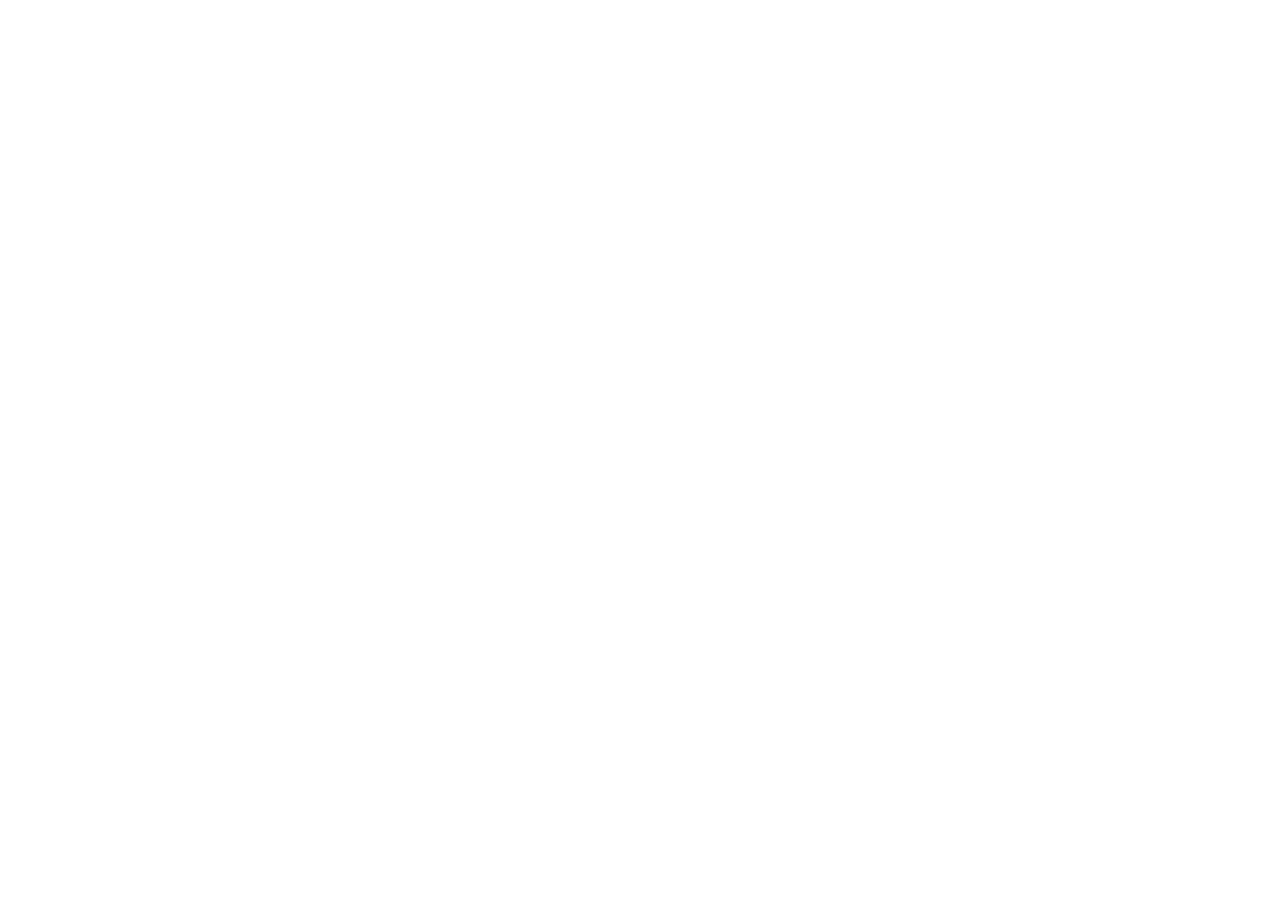
==== index.html @ 46b1aa36 "Initial files" ====
<!DOCTYPE html>
<html lang="en">
<head>
    <meta charset="UTF-8">
    <meta http-equiv="X-UA-Compatible" content="IE=edge">
    <meta name="viewport" content="width=device-width, initial-scale=1.0">
    <title>Document</title>
    <!-- GOOGLE FONT -->
    <link rel="preconnect" href="https://fonts.googleapis.com">
    <link rel="preconnect" href="https://fonts.gstatic.com" crossorigin>
    <link href="https://fonts.googleapis.com/css2?family=Source+Sans+Pro:wght@300;400;700;900&display=swap" rel="stylesheet">
    <!-- FONTAWESOME -->
    <link rel="stylesheet" href="https://cdnjs.cloudflare.com/ajax/libs/font-awesome/6.2.1/css/all.min.css" integrity="sha512-MV7K8+y+gLIBoVD59lQIYicR65iaqukzvf/nwasF0nqhPay5w/9lJmVM2hMDcnK1OnMGCdVK+iQrJ7lzPJQd1w==" crossorigin="anonymous" referrerpolicy="no-referrer" />
    <!-- PERSONAL STYLES -->
    <link rel="stylesheet" href="index.css">
</head>
<body>  
    <div class="container">
        <!-- <i class="fa-solid fa-comment-dots"></i> -->
        <div class="header"></div>

    </div>
</body>
</html>
---- index.css ----
:root {
    --font-primary: 'Source Sans Pro', sans-serif;
    --color-black: #090909;
    --color-light-black: #202020;
    --color-gray: #d7d7d7;
    --color-light-gray: #ececec;
}
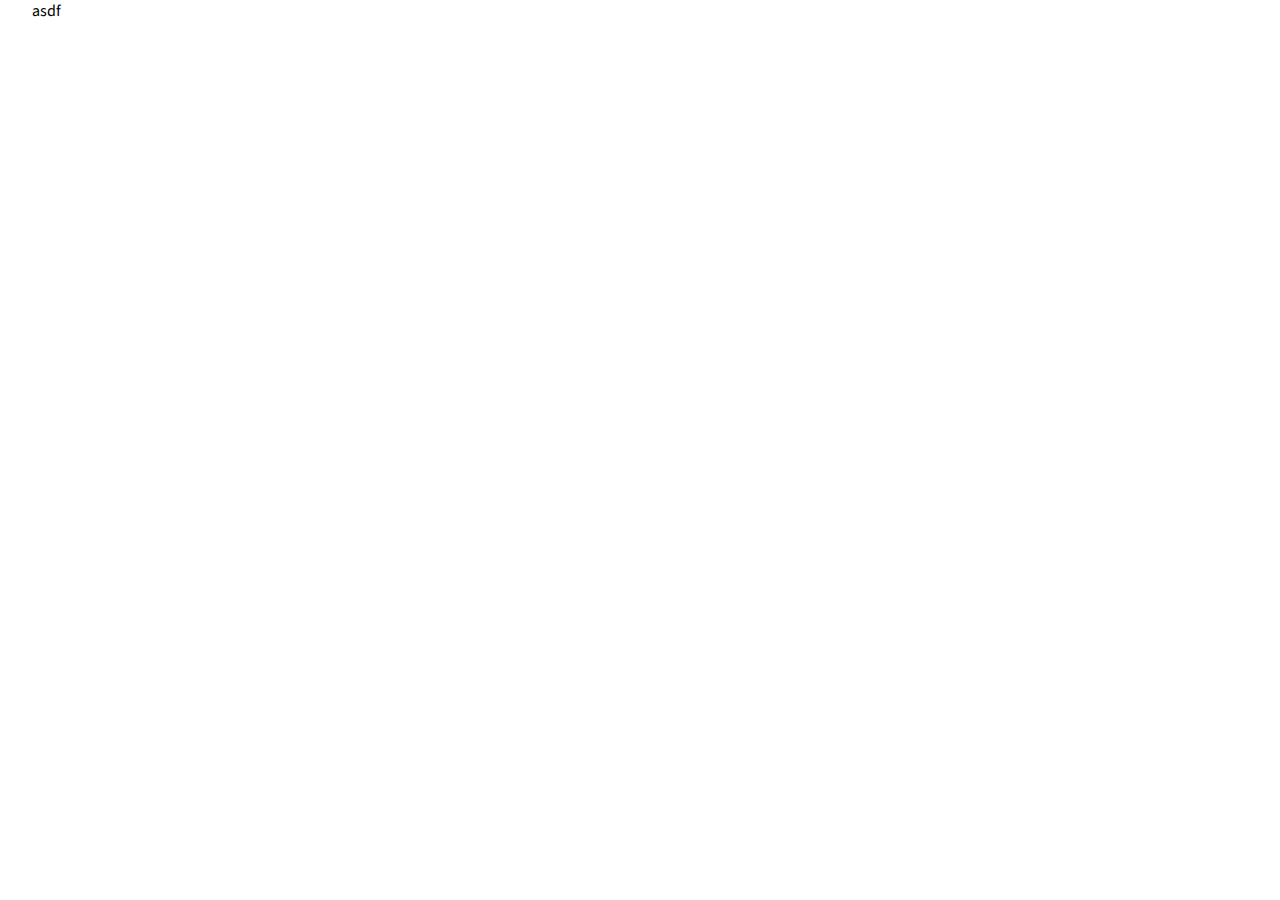
==== commit ba6dc3f2: "Updated the grid layout" ====
--- a/index.html
+++ b/index.html
@@ -17,8 +17,11 @@
 <body>  
     <div class="container">
         <!-- <i class="fa-solid fa-comment-dots"></i> -->
-        <div class="header"></div>
-
+        <section class="header col-middle">asdf</section>
+        <section class="hero col-full"></section>
+        <section class="blog-one"></section>
+        <section class="blog-two"></section>
+        <section class="blog-three"></section>
     </div>
 </body>
 </html>--- a/index.css
+++ b/index.css
@@ -1,7 +1,40 @@
 :root {
     --font-primary: 'Source Sans Pro', sans-serif;
-    --color-black: #090909;
-    --color-light-black: #202020;
-    --color-gray: #d7d7d7;
-    --color-light-gray: #ececec;
+    --white: #fff;
+    --black: #090909;
+    --medium-black: #151515;
+    --light-black: #202020;
+    --gray: #d7d7d7;
+    --light-gray: #ececec;
+}
+
+*,*::before,*::after {
+    box-sizing: border-box;
+    margin: 0;
+    padding: 0;
+    font-family: var(--font-primary);
+}
+
+body {
+}
+
+.container {
+    display: grid;
+    grid-template-columns: 2em minmax(300px,1024px) 2em;
+}
+
+.col-full {
+    grid-column: 1 / -1;
+}
+
+.col-middle {
+    grid-column: 2 / -2;
+}
+
+.hero {
+    min-height: 30vh;
+    background: url("https://images.unsplash.com/photo-1505238680356-667803448bb6?ixlib=rb-4.0.3&ixid=MnwxMjA3fDB8MHxwaG90by1wYWdlfHx8fGVufDB8fHx8&auto=format&fit=crop&w=1470&q=80");
+    background-size: cover;
+    background-position: center;
+    background-repeat: no-repeat;
 }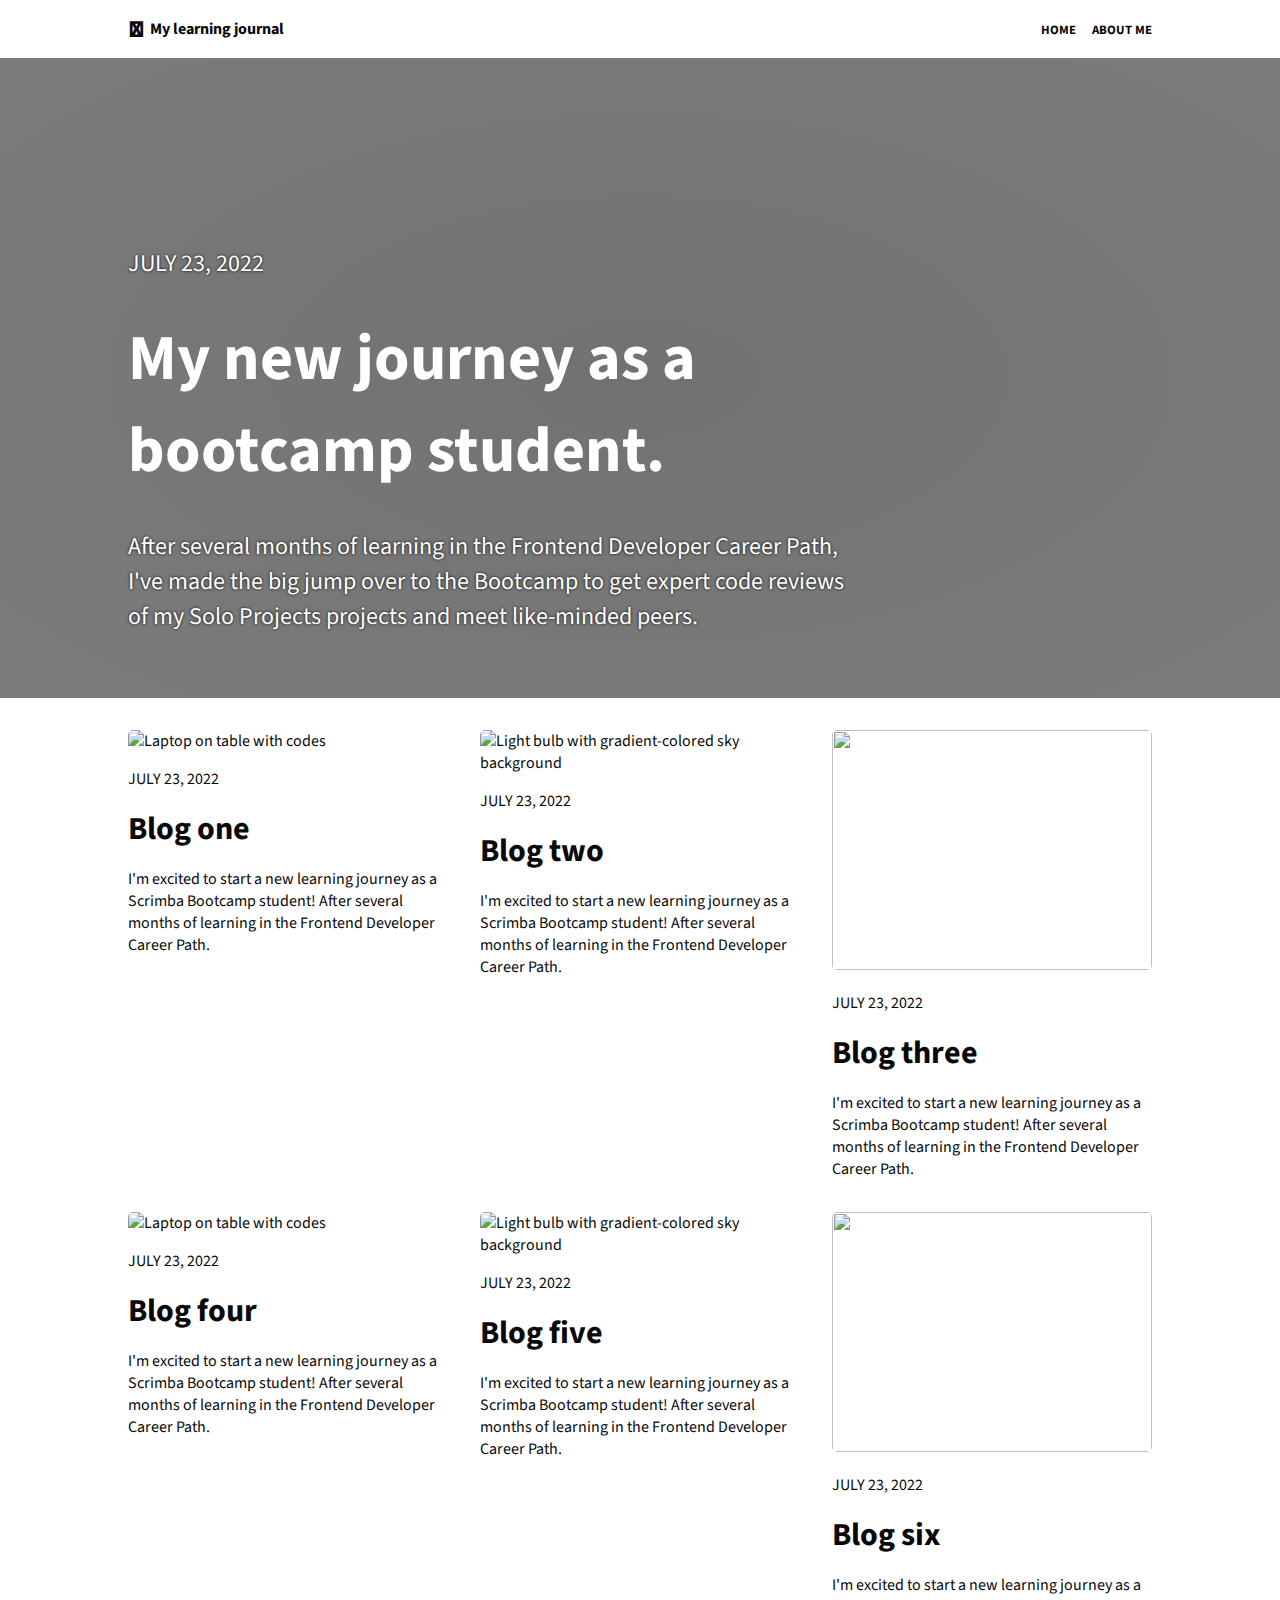
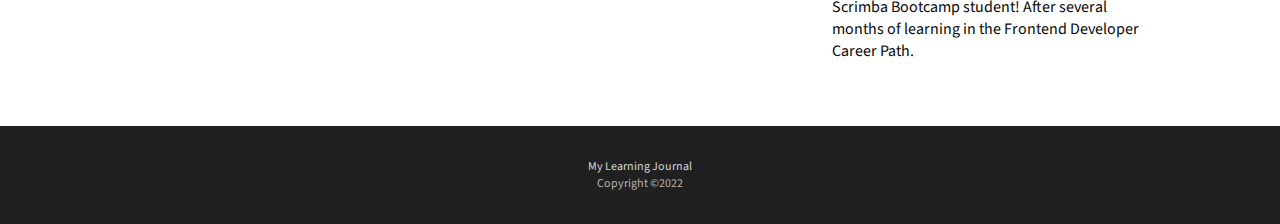
==== commit 05cd036c: "updated some files" ====
--- a/index.html
+++ b/index.html
@@ -10,18 +10,89 @@
     <link rel="preconnect" href="https://fonts.gstatic.com" crossorigin>
     <link href="https://fonts.googleapis.com/css2?family=Source+Sans+Pro:wght@300;400;700;900&display=swap" rel="stylesheet">
     <!-- FONTAWESOME -->
-    <link rel="stylesheet" href="https://cdnjs.cloudflare.com/ajax/libs/font-awesome/6.2.1/css/all.min.css" integrity="sha512-MV7K8+y+gLIBoVD59lQIYicR65iaqukzvf/nwasF0nqhPay5w/9lJmVM2hMDcnK1OnMGCdVK+iQrJ7lzPJQd1w==" crossorigin="anonymous" referrerpolicy="no-referrer" />
+    <link rel="stylesheet" href="https://cdnjs.cloudflare.com/ajax/libs/font-awesome/6.0.0/css/all.min.css" integrity="sha512-9usAa10IRO0HhonpyAIVpjrylPvoDwiPUiKdWk5t3PyolY1cOd4DSE0Ga+ri4AuTroPR5aQvXU9xC6qOPnzFeg==" crossorigin="anonymous" referrerpolicy="no-referrer" />
+    <script src="https://cdnjs.cloudflare.com/ajax/libs/font-awesome/6.2.1/js/all.min.js" integrity="sha512-rpLlll167T5LJHwp0waJCh3ZRf7pO6IT1+LZOhAyP6phAirwchClbTZV3iqL3BMrVxIYRbzGTpli4rfxsCK6Vw==" crossorigin="anonymous" referrerpolicy="no-referrer"></script>
     <!-- PERSONAL STYLES -->
     <link rel="stylesheet" href="index.css">
 </head>
 <body>  
     <div class="container">
-        <!-- <i class="fa-solid fa-comment-dots"></i> -->
-        <section class="header col-middle">asdf</section>
-        <section class="hero col-full"></section>
-        <section class="blog-one"></section>
-        <section class="blog-two"></section>
-        <section class="blog-three"></section>
+        <header class="header col-middle">
+            <nav>
+                <ul class="flex">
+                    <li>
+                        <a class="flex" href="#">
+                            <i class="fa-solid fa-comment logo-icon"></i>
+                            <h1 class="logo-text">My learning journal</h1>
+                        </a>
+                    </li>
+                    <li class="margin-left-auto">
+                        <a class="nav-link" href="#">Home</a>
+                    </li>
+                    <li>
+                        <a class="nav-link" href="#">About me</a>
+                    </li>
+                </ul>
+            </nav>
+        </header>
+        <!-- HERO IMG -->
+        <section class="hero-img col-full">
+        </section>
+        <!-- HERO TEXT -->
+        <section class="hero-text col-middle">
+            <p class="blog-date">JULY 23, 2022</p>
+            <h2><a href="main-blog.html">My new journey as a bootcamp student.</a></h2>
+            <p>After several months of learning in the Frontend Developer Career Path, I've made the big jump over to the Bootcamp to get expert code reviews of my Solo Projects projects and meet like-minded peers.</p>
+        </section>
+        <!-- BLOG ONE -->
+        <main class="main col-middle">
+            <section class="blog blog-one">
+                <img class="blog-img" src="https://images.unsplash.com/photo-1498050108023-c5249f4df085?ixlib=rb-4.0.3&ixid=MnwxMjA3fDB8MHxwaG90by1wYWdlfHx8fGVufDB8fHx8&auto=format&fit=crop&w=872&q=80" alt="Laptop on table with codes">
+                <p class="blog-date">JULY 23, 2022</p>
+                <h2 class="blog-title">Blog one</h2>
+                <p>I'm excited to start a new learning journey as a Scrimba Bootcamp student! After several months of learning in the Frontend Developer Career Path.</p>
+            </section>
+            <!-- BLOG TWO -->
+            <section class="blog blog-two">
+                <img class="blog-img" src="https://images.unsplash.com/photo-1493612276216-ee3925520721?ixlib=rb-4.0.3&ixid=MnwxMjA3fDB8MHxwaG90by1wYWdlfHx8fGVufDB8fHx8&auto=format&fit=crop&w=464&q=80" alt="Light bulb with gradient-colored sky background">
+                <p class="blog-date">JULY 23, 2022</p>
+                <h2 class="blog-title">Blog two</h2>
+                <p>I'm excited to start a new learning journey as a Scrimba Bootcamp student! After several months of learning in the Frontend Developer Career Path.</p>
+            </section>
+            <!-- BLOG THREE -->
+            <section class="blog blog-three">
+                <img class="blog-img" src="https://images.unsplash.com/photo-1589561253898-768105ca91a8?ixlib=rb-4.0.3&ixid=MnwxMjA3fDB8MHxwaG90by1wYWdlfHx8fGVufDB8fHx8&auto=format&fit=crop&w=869&q=80" alt="">
+                <p class="blog-date">JULY 23, 2022</p>
+                <h2 class="blog-title">Blog three</h2>
+                <p>I'm excited to start a new learning journey as a Scrimba Bootcamp student! After several months of learning in the Frontend Developer Career Path.</p>
+            </section>
+            <!-- BLOG FOUR -->
+            <section class="blog blog-one sm-hidden">
+                <img class="blog-img" src="https://images.unsplash.com/photo-1474552226712-ac0f0961a954?ixlib=rb-4.0.3&ixid=MnwxMjA3fDB8MHxwaG90by1wYWdlfHx8fGVufDB8fHx8&auto=format&fit=crop&w=871&q=80" alt="Laptop on table with codes">
+                <p class="blog-date">JULY 23, 2022</p>
+                <h2 class="blog-title">Blog four</h2>
+                <p>I'm excited to start a new learning journey as a Scrimba Bootcamp student! After several months of learning in the Frontend Developer Career Path.</p>
+            </section>
+            <!-- BLOG FIVE -->
+            <section class="blog blog-two sm-hidden">
+                <img class="blog-img" src="https://images.unsplash.com/photo-1564865878688-9a244444042a?ixlib=rb-4.0.3&ixid=MnwxMjA3fDB8MHxwaG90by1wYWdlfHx8fGVufDB8fHx8&auto=format&fit=crop&w=870&q=80" alt="Light bulb with gradient-colored sky background">
+                <p class="blog-date">JULY 23, 2022</p>
+                <h2 class="blog-title">Blog five</h2>
+                <p>I'm excited to start a new learning journey as a Scrimba Bootcamp student! After several months of learning in the Frontend Developer Career Path.</p>
+            </section>
+            <!-- BLOG SIX -->
+            <section class="blog blog-three sm-hidden">
+                <img class="blog-img" src="https://images.unsplash.com/photo-1500964757637-c85e8a162699?ixlib=rb-4.0.3&ixid=MnwxMjA3fDB8MHxwaG90by1wYWdlfHx8fGVufDB8fHx8&auto=format&fit=crop&w=1503&q=80" alt="">
+                <p class="blog-date">JULY 23, 2022</p>
+                <h2 class="blog-title">Blog six</h2>
+                <p>I'm excited to start a new learning journey as a Scrimba Bootcamp student! After several months of learning in the Frontend Developer Career Path.</p>
+            </section>
+        </main>
+        <button class="btn btn-view-more lg-hidden col-middle">View more</button>
+        <footer class="dark-div col-full">
+            <p class="accent-text">My Learning Journal</p>
+            <p class="light-text">Copyright ©2022</p>
+        </footer>
     </div>
 </body>
 </html>--- a/index.css
+++ b/index.css
@@ -5,7 +5,7 @@
     --medium-black: #151515;
     --light-black: #202020;
     --gray: #d7d7d7;
-    --light-gray: #ececec;
+    --light-gray: #b9b4b4;
 }
 
 *,*::before,*::after {
@@ -15,26 +15,194 @@
     font-family: var(--font-primary);
 }
 
+a {text-decoration: none; color: inherit; }
+ul { list-style-type: none;}
+img {width: 100%;}
 body {
-}
+    color: var(--black);
+}
+
 
 .container {
     display: grid;
-    grid-template-columns: 2em minmax(300px,1024px) 2em;
-}
+    grid-template-columns: minmax(6%,1fr) minmax(auto,1024px) minmax(6%,1fr);
+    /* grid-template-rows: auto 50vh; */
+}
+
+section {
+    margin-bottom: 2em;
+}
+
+.sm-hidden {display: none;}
+
+/* ========================== 
+    GRID UTILITY CLASSES
+=============================*/
 
 .col-full {
     grid-column: 1 / -1;
 }
 
 .col-middle {
-    grid-column: 2 / -2;
-}
-
-.hero {
-    min-height: 30vh;
-    background: url("https://images.unsplash.com/photo-1505238680356-667803448bb6?ixlib=rb-4.0.3&ixid=MnwxMjA3fDB8MHxwaG90by1wYWdlfHx8fGVufDB8fHx8&auto=format&fit=crop&w=1470&q=80");
+    grid-column: 2;
+}
+
+/* ========================== 
+    OTHER UTILITY CLASSES
+=============================*/
+
+.flex {display: flex;align-items: center;}
+.right-align { text-align: right;}
+.margin-left-auto {margin-left: auto;}
+.blog-title {margin: .5em 0; font-size: 2rem;}
+.dark-div {color: var(--gray); background-color: var(--light-black);}
+.bold-text {font-weight: 700;}
+.light-text {color: var(--light-gray);}
+
+/* ============ 
+    HEADER
+===============*/
+
+.header {
+    /* align-self: end; */
+    padding: 1rem 0;
+}
+nav ul {
+    gap: 0px 1em;
+}
+
+.nav-link {
+    text-transform: uppercase;
+    text-align: right;
+    font-size: .8rem;
+    font-weight: 500;
+    font-weight: 700;
+}
+
+.logo-text {
+    display: inline-block;
+    width: fit-content;
+    font-size: 1rem;
+}
+
+.logo-icon {font-size: 1.5rem; margin-right: .2em;}
+
+
+
+/* ============ 
+    HERO
+===============*/
+
+.hero-img {
+    grid-row: 2;
+    min-height: 540px;
+    max-height: 640px;
+    height: calc(100vh - 56px);
+    background: radial-gradient(#0000008e, #00000083), url("https://images.unsplash.com/photo-1505238680356-667803448bb6?ixlib=rb-4.0.3&ixid=MnwxMjA3fDB8MHxwaG90by1wYWdlfHx8fGVufDB8fHx8&auto=format&fit=crop&w=1470&q=80");
     background-size: cover;
     background-position: center;
     background-repeat: no-repeat;
+}
+
+.hero-text {
+    padding-bottom: 2em;
+    color: var(--white);
+    grid-row: 2;
+    align-self: end;
+    width: min(100%,720px);
+    /* font-size: 2vw; */
+}
+.hero-text > * {
+    text-shadow: 0px 0px 3px #000;
+}
+
+.hero-text h2 {
+    margin: .5em 0;
+    font-size: 2rem;
+    text-shadow: 0px 5px 2px #000;
+}
+
+.main-blog {
+    color: var(--black);
+}
+
+.main-blog > *, .hero-text h2  {
+    text-shadow: none;
+}
+
+
+
+/* ============ 
+    MAIN
+===============*/
+.main {
+    display: grid;
+}
+
+/* ============ 
+    BLOG
+===============*/
+.blog-date {
+    margin-top: 1rem;
+}
+
+.blog-img {
+    height: max(240px,10vh);
+    object-fit: cover;
+    object-position: center;
+    border-radius: 5px;
+}
+
+/* ============ 
+    FOOTER
+===============*/
+
+footer {
+    font-size: 0.75em;
+    margin-top: 2rem;
+    padding: 2rem 0;
+    text-align: center;
+}
+
+
+/* BTN */
+
+.btn {
+    display: inline-block;
+    padding: .8em 1em;
+    border-radius: 5px;
+    font-weight: 700;
+    border: 1px solid var(--black);
+}
+.btn:hover,
+.btn:active {
+    background-color: var(--black);
+    color: var(--white);
+}
+.btn-view-more {
+    justify-self: center;
+    width: min(100%,320px);
+}
+
+@media (min-width:481px) {
+    .hero-text {
+        font-size: 1.2rem;
+    }
+    .hero-text h2 {
+        font-size: 3rem;
+    }
+}
+@media (min-width:688px) {
+    .sm-hidden {display: block;}
+    .lg-hidden {display: none;}
+    .main {
+        grid-template-columns: repeat(auto-fit, minmax(320px,1fr));
+        gap: 0 2em;
+    }
+    .hero-text {
+        font-size: 1.5rem;
+    }
+    .hero-text h2 {
+        font-size: 4rem;
+    }
 }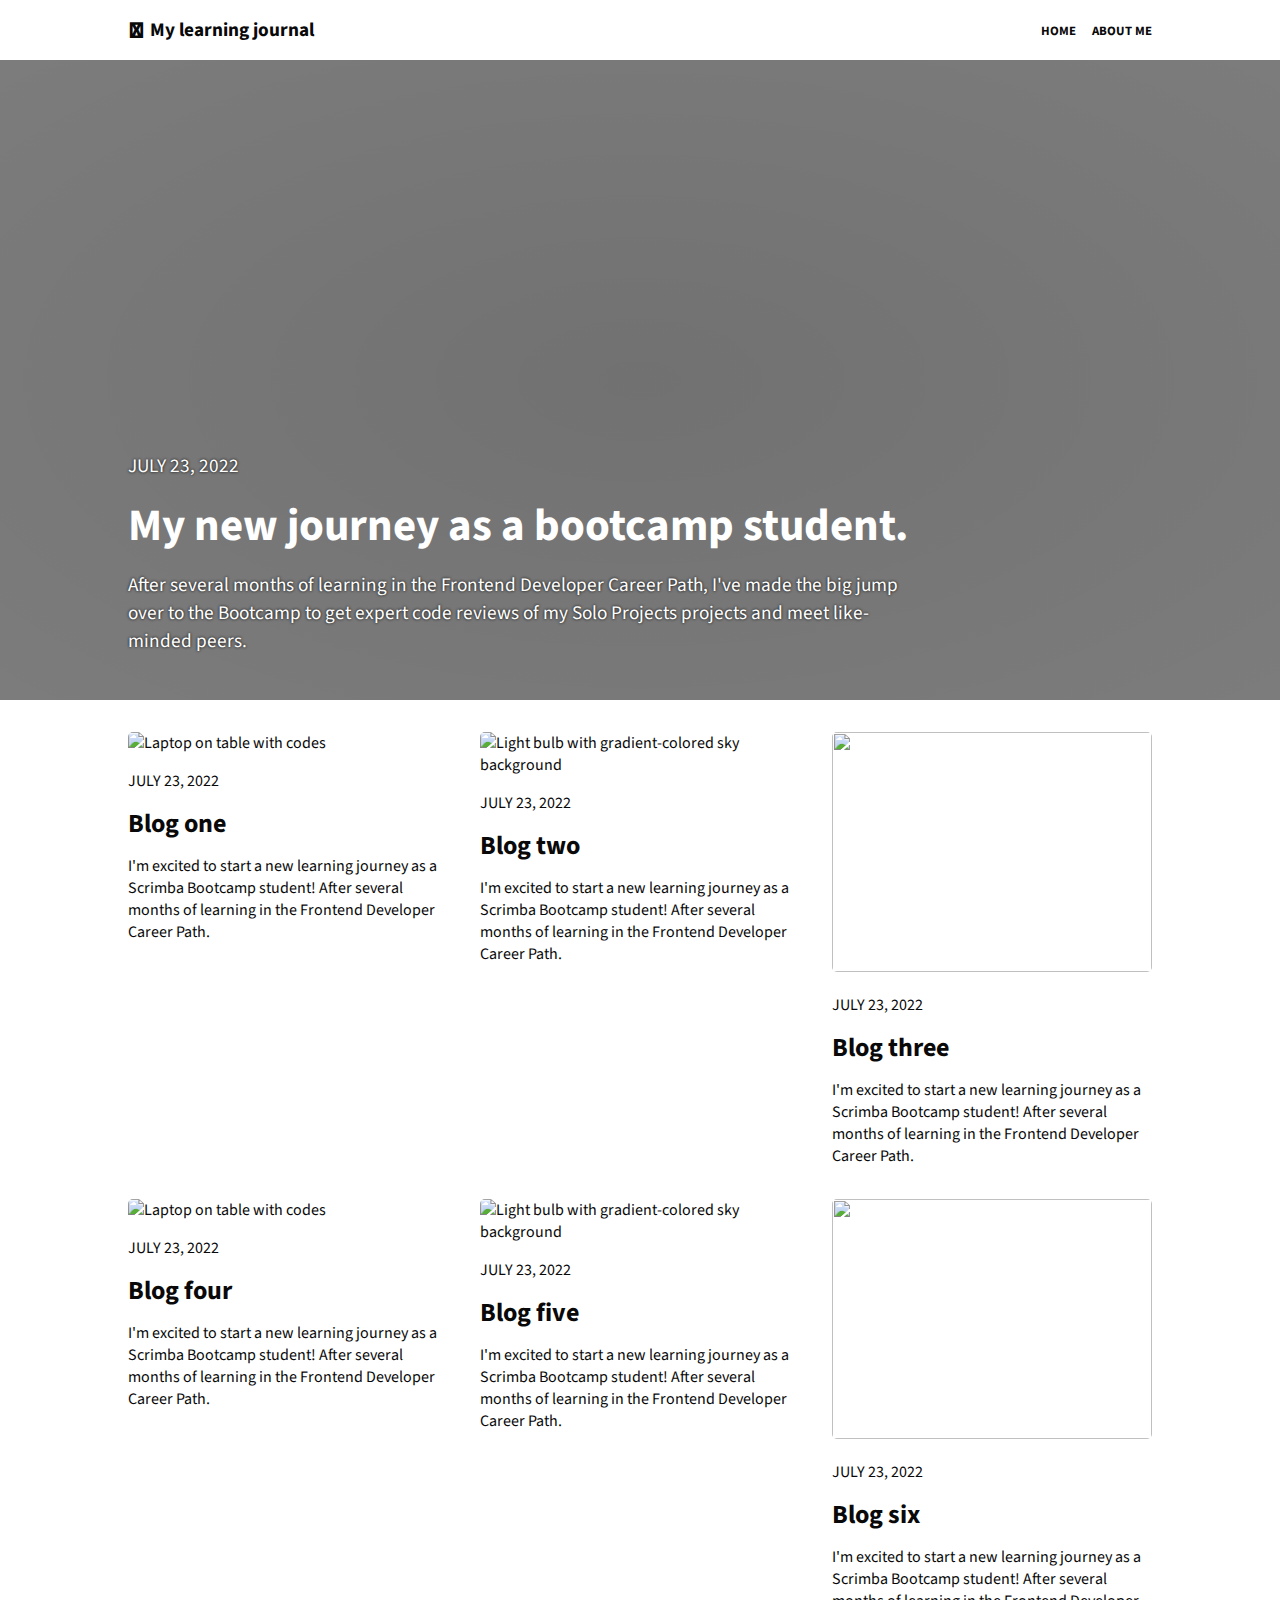
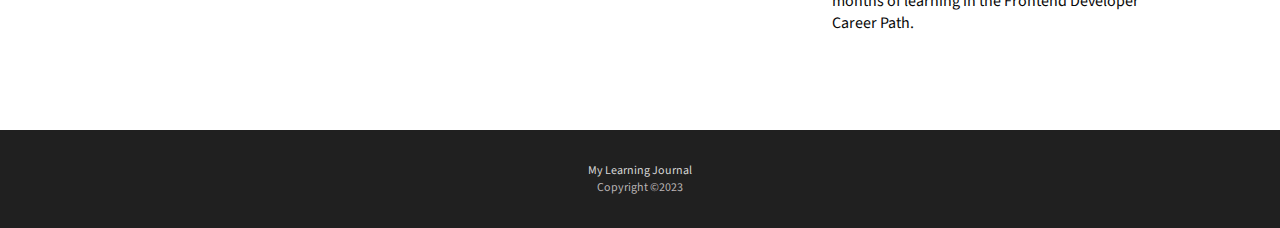
==== commit c70972d4: "Modified the about me page" ====
--- a/index.html
+++ b/index.html
@@ -4,7 +4,7 @@
     <meta charset="UTF-8">
     <meta http-equiv="X-UA-Compatible" content="IE=edge">
     <meta name="viewport" content="width=device-width, initial-scale=1.0">
-    <title>Document</title>
+    <title>Home</title>
     <!-- GOOGLE FONT -->
     <link rel="preconnect" href="https://fonts.googleapis.com">
     <link rel="preconnect" href="https://fonts.gstatic.com" crossorigin>
@@ -16,8 +16,8 @@
     <link rel="stylesheet" href="index.css">
 </head>
 <body>  
-    <div class="container">
-        <header class="header col-middle">
+    <div class="primary-grid-container">
+        <header class="header col-2-2">
             <nav>
                 <ul class="flex">
                     <li>
@@ -27,71 +27,71 @@
                         </a>
                     </li>
                     <li class="margin-left-auto">
-                        <a class="nav-link" href="#">Home</a>
+                        <a class="nav-link" href="index.html">Home</a>
                     </li>
                     <li>
-                        <a class="nav-link" href="#">About me</a>
+                        <a class="nav-link" href="about-me.html">About me</a>
                     </li>
                 </ul>
             </nav>
         </header>
         <!-- HERO IMG -->
-        <section class="hero-img col-full">
+        <section class="hero-img col-1-1">
         </section>
         <!-- HERO TEXT -->
-        <section class="hero-text col-middle">
+        <section class="hero-text col-2-2">
             <p class="blog-date">JULY 23, 2022</p>
-            <h2><a href="main-blog.html">My new journey as a bootcamp student.</a></h2>
+            <h2><a href="featured-blog.html">My new journey as a bootcamp student.</a></h2>
             <p>After several months of learning in the Frontend Developer Career Path, I've made the big jump over to the Bootcamp to get expert code reviews of my Solo Projects projects and meet like-minded peers.</p>
         </section>
         <!-- BLOG ONE -->
-        <main class="main col-middle">
-            <section class="blog blog-one">
+        <section class="blog-cards col-2-2">
+            <article class="blog blog-one">
                 <img class="blog-img" src="https://images.unsplash.com/photo-1498050108023-c5249f4df085?ixlib=rb-4.0.3&ixid=MnwxMjA3fDB8MHxwaG90by1wYWdlfHx8fGVufDB8fHx8&auto=format&fit=crop&w=872&q=80" alt="Laptop on table with codes">
                 <p class="blog-date">JULY 23, 2022</p>
-                <h2 class="blog-title">Blog one</h2>
+                <h2 class="title blog-title">Blog one</h2>
                 <p>I'm excited to start a new learning journey as a Scrimba Bootcamp student! After several months of learning in the Frontend Developer Career Path.</p>
-            </section>
+            </article>
             <!-- BLOG TWO -->
-            <section class="blog blog-two">
+            <article class="blog blog-two">
                 <img class="blog-img" src="https://images.unsplash.com/photo-1493612276216-ee3925520721?ixlib=rb-4.0.3&ixid=MnwxMjA3fDB8MHxwaG90by1wYWdlfHx8fGVufDB8fHx8&auto=format&fit=crop&w=464&q=80" alt="Light bulb with gradient-colored sky background">
                 <p class="blog-date">JULY 23, 2022</p>
-                <h2 class="blog-title">Blog two</h2>
+                <h2 class="title blog-title">Blog two</h2>
                 <p>I'm excited to start a new learning journey as a Scrimba Bootcamp student! After several months of learning in the Frontend Developer Career Path.</p>
-            </section>
+            </article>
             <!-- BLOG THREE -->
-            <section class="blog blog-three">
+            <article class="blog blog-three">
                 <img class="blog-img" src="https://images.unsplash.com/photo-1589561253898-768105ca91a8?ixlib=rb-4.0.3&ixid=MnwxMjA3fDB8MHxwaG90by1wYWdlfHx8fGVufDB8fHx8&auto=format&fit=crop&w=869&q=80" alt="">
                 <p class="blog-date">JULY 23, 2022</p>
-                <h2 class="blog-title">Blog three</h2>
+                <h2 class="title blog-title">Blog three</h2>
                 <p>I'm excited to start a new learning journey as a Scrimba Bootcamp student! After several months of learning in the Frontend Developer Career Path.</p>
-            </section>
+            </article>
             <!-- BLOG FOUR -->
-            <section class="blog blog-one sm-hidden">
+            <article class="blog blog-one sm-hidden">
                 <img class="blog-img" src="https://images.unsplash.com/photo-1474552226712-ac0f0961a954?ixlib=rb-4.0.3&ixid=MnwxMjA3fDB8MHxwaG90by1wYWdlfHx8fGVufDB8fHx8&auto=format&fit=crop&w=871&q=80" alt="Laptop on table with codes">
                 <p class="blog-date">JULY 23, 2022</p>
-                <h2 class="blog-title">Blog four</h2>
+                <h2 class="title blog-title">Blog four</h2>
                 <p>I'm excited to start a new learning journey as a Scrimba Bootcamp student! After several months of learning in the Frontend Developer Career Path.</p>
-            </section>
+            </article>
             <!-- BLOG FIVE -->
-            <section class="blog blog-two sm-hidden">
+            <article class="blog blog-two sm-hidden">
                 <img class="blog-img" src="https://images.unsplash.com/photo-1564865878688-9a244444042a?ixlib=rb-4.0.3&ixid=MnwxMjA3fDB8MHxwaG90by1wYWdlfHx8fGVufDB8fHx8&auto=format&fit=crop&w=870&q=80" alt="Light bulb with gradient-colored sky background">
                 <p class="blog-date">JULY 23, 2022</p>
-                <h2 class="blog-title">Blog five</h2>
+                <h2 class="title blog-title">Blog five</h2>
                 <p>I'm excited to start a new learning journey as a Scrimba Bootcamp student! After several months of learning in the Frontend Developer Career Path.</p>
-            </section>
+            </article>
             <!-- BLOG SIX -->
-            <section class="blog blog-three sm-hidden">
+            <article class="blog blog-three sm-hidden">
                 <img class="blog-img" src="https://images.unsplash.com/photo-1500964757637-c85e8a162699?ixlib=rb-4.0.3&ixid=MnwxMjA3fDB8MHxwaG90by1wYWdlfHx8fGVufDB8fHx8&auto=format&fit=crop&w=1503&q=80" alt="">
                 <p class="blog-date">JULY 23, 2022</p>
-                <h2 class="blog-title">Blog six</h2>
+                <h2 class="title blog-title">Blog six</h2>
                 <p>I'm excited to start a new learning journey as a Scrimba Bootcamp student! After several months of learning in the Frontend Developer Career Path.</p>
-            </section>
-        </main>
-        <button class="btn btn-view-more lg-hidden col-middle">View more</button>
-        <footer class="dark-div col-full">
+            </article>
+            <button class="btn btn-view-more lg-hidden blog-cards-full-width blog-cards-title">View more</button>
+        </section>
+        <footer class="dark-div col-1-1">
             <p class="accent-text">My Learning Journal</p>
-            <p class="light-text">Copyright ©2022</p>
+            <p class="light-text">Copyright ©2023</p>
         </footer>
     </div>
 </body>
--- a/index.css
+++ b/index.css
@@ -23,13 +23,12 @@
 }
 
 
-.container {
+.primary-grid-container {
     display: grid;
     grid-template-columns: minmax(6%,1fr) minmax(auto,1024px) minmax(6%,1fr);
-    /* grid-template-rows: auto 50vh; */
-}
-
-section {
+}
+
+section,article {
     margin-bottom: 2em;
 }
 
@@ -39,33 +38,42 @@
     GRID UTILITY CLASSES
 =============================*/
 
-.col-full {
+.col-1-1 {
     grid-column: 1 / -1;
 }
 
-.col-middle {
-    grid-column: 2;
+.col-2-2 {
+    grid-column: 2 / -2;
+}
+
+.blog-cards {
+    display: grid;
 }
 
 /* ========================== 
     OTHER UTILITY CLASSES
 =============================*/
 
+/* Layout utilities */
 .flex {display: flex;align-items: center;}
 .right-align { text-align: right;}
 .margin-left-auto {margin-left: auto;}
-.blog-title {margin: .5em 0; font-size: 2rem;}
 .dark-div {color: var(--gray); background-color: var(--light-black);}
+
+/* Font utilities */
+.blog-title { font-size: 1.625rem;}
+.blog-subtitle { font-size: 1.25rem;}
 .bold-text {font-weight: 700;}
 .light-text {color: var(--light-gray);}
-
+.title {margin: .5em 0;font-weight: 700;}
+.paragraph-break {display: block;margin-top: 1em;}
 /* ============ 
     HEADER
 ===============*/
 
 .header {
-    /* align-self: end; */
     padding: 1rem 0;
+    /* border-bottom: 1px solid var(--light-gray); */
 }
 nav ul {
     gap: 0px 1em;
@@ -75,14 +83,13 @@
     text-transform: uppercase;
     text-align: right;
     font-size: .8rem;
-    font-weight: 500;
     font-weight: 700;
 }
 
 .logo-text {
     display: inline-block;
     width: fit-content;
-    font-size: 1rem;
+    font-size: 1.2rem;
 }
 
 .logo-icon {font-size: 1.5rem; margin-right: .2em;}
@@ -109,7 +116,7 @@
     color: var(--white);
     grid-row: 2;
     align-self: end;
-    width: min(100%,720px);
+    width: min(100%,780px);
     /* font-size: 2vw; */
 }
 .hero-text > * {
@@ -117,7 +124,7 @@
 }
 
 .hero-text h2 {
-    margin: .5em 0;
+    margin: .3em 0;
     font-size: 2rem;
     text-shadow: 0px 5px 2px #000;
 }
@@ -130,15 +137,18 @@
     text-shadow: none;
 }
 
-
-
-/* ============ 
-    MAIN
-===============*/
-.main {
-    display: grid;
-}
-
+.blog-cards {
+    display: grid;
+}
+
+.blog-cards-title {
+    padding: 0 0 2rem 0;
+    text-align: center;
+}
+
+.blog-cards-full-width {
+    grid-column: 1 / -1;
+}
 /* ============ 
     BLOG
 ===============*/
@@ -153,6 +163,84 @@
     border-radius: 5px;
 }
 
+/* Secondary nested grid / Featured blog */
+
+.secondary-grid-container {
+    display: grid;
+    grid-template-columns: minmax(6%,1fr) minmax(auto,870px) minmax(6%,1fr);
+    margin: 0;
+    padding: 2rem 0 3rem 0;
+}
+
+/* FEATURED GRID AND UTILITY CLASSES */
+.secondary-col-1-1 {grid-column: 1 / -1;}
+.secondary-col-2-2 {grid-column: 1 / -1;}
+/* ============================== */
+
+.secondary-img-box {
+    grid-row: 2;
+    margin-block: 2rem;
+}
+
+.secondary-img {
+    border-radius: 5px;
+}
+
+.secondary-text {
+    grid-row: 1;
+}
+
+@media (min-width:688px) {
+    .secondary-col-2-2 {grid-column: 2 / -2;}
+}
+
+/* Tertiary nested grid / About me */
+
+.tertiary-grid-container {
+    display: grid;
+    grid-template-columns: minmax(6%,1fr) minmax(auto,870px) minmax(6%,1fr);
+    margin: 0;
+    padding: 2rem 0 3rem 0;
+}
+
+.tertiary-img-box {
+    grid-row: 1;
+    margin-top: 2rem;
+}
+
+/* Tertiary grid and utility classes */
+.tertiary-col-1-1 {grid-column: 1 / -1;}
+.tertiary-col-2-2 {grid-column: 1 / -1;}
+/* ============================== */
+
+
+/* Tertiary nested grid / About me */
+
+.tertiary-inner-grid-container {
+    display: grid;
+    align-items: center;
+}
+
+.tertiary-inner-img {
+    display: block;
+    width: 220px;
+    height: 220px;
+    border-radius: 50%;
+    margin: 1em 2em;
+}
+
+.tertiary-inner-text {
+    /* grid-row: 2; */
+}
+
+
+@media (min-width:688px) {
+    .tertiary-col-2-2 {grid-column: 2 / -2;}
+    .tertiary-inner-grid-container {
+        grid-template-columns: repeat(2, auto);
+
+    }
+}
 /* ============ 
     FOOTER
 ===============*/
@@ -195,14 +283,14 @@
 @media (min-width:688px) {
     .sm-hidden {display: block;}
     .lg-hidden {display: none;}
-    .main {
+    .blog-cards {
         grid-template-columns: repeat(auto-fit, minmax(320px,1fr));
         gap: 0 2em;
     }
     .hero-text {
-        font-size: 1.5rem;
+        font-size: 1.2rem;
     }
     .hero-text h2 {
-        font-size: 4rem;
+        font-size: 2.8rem;
     }
 }